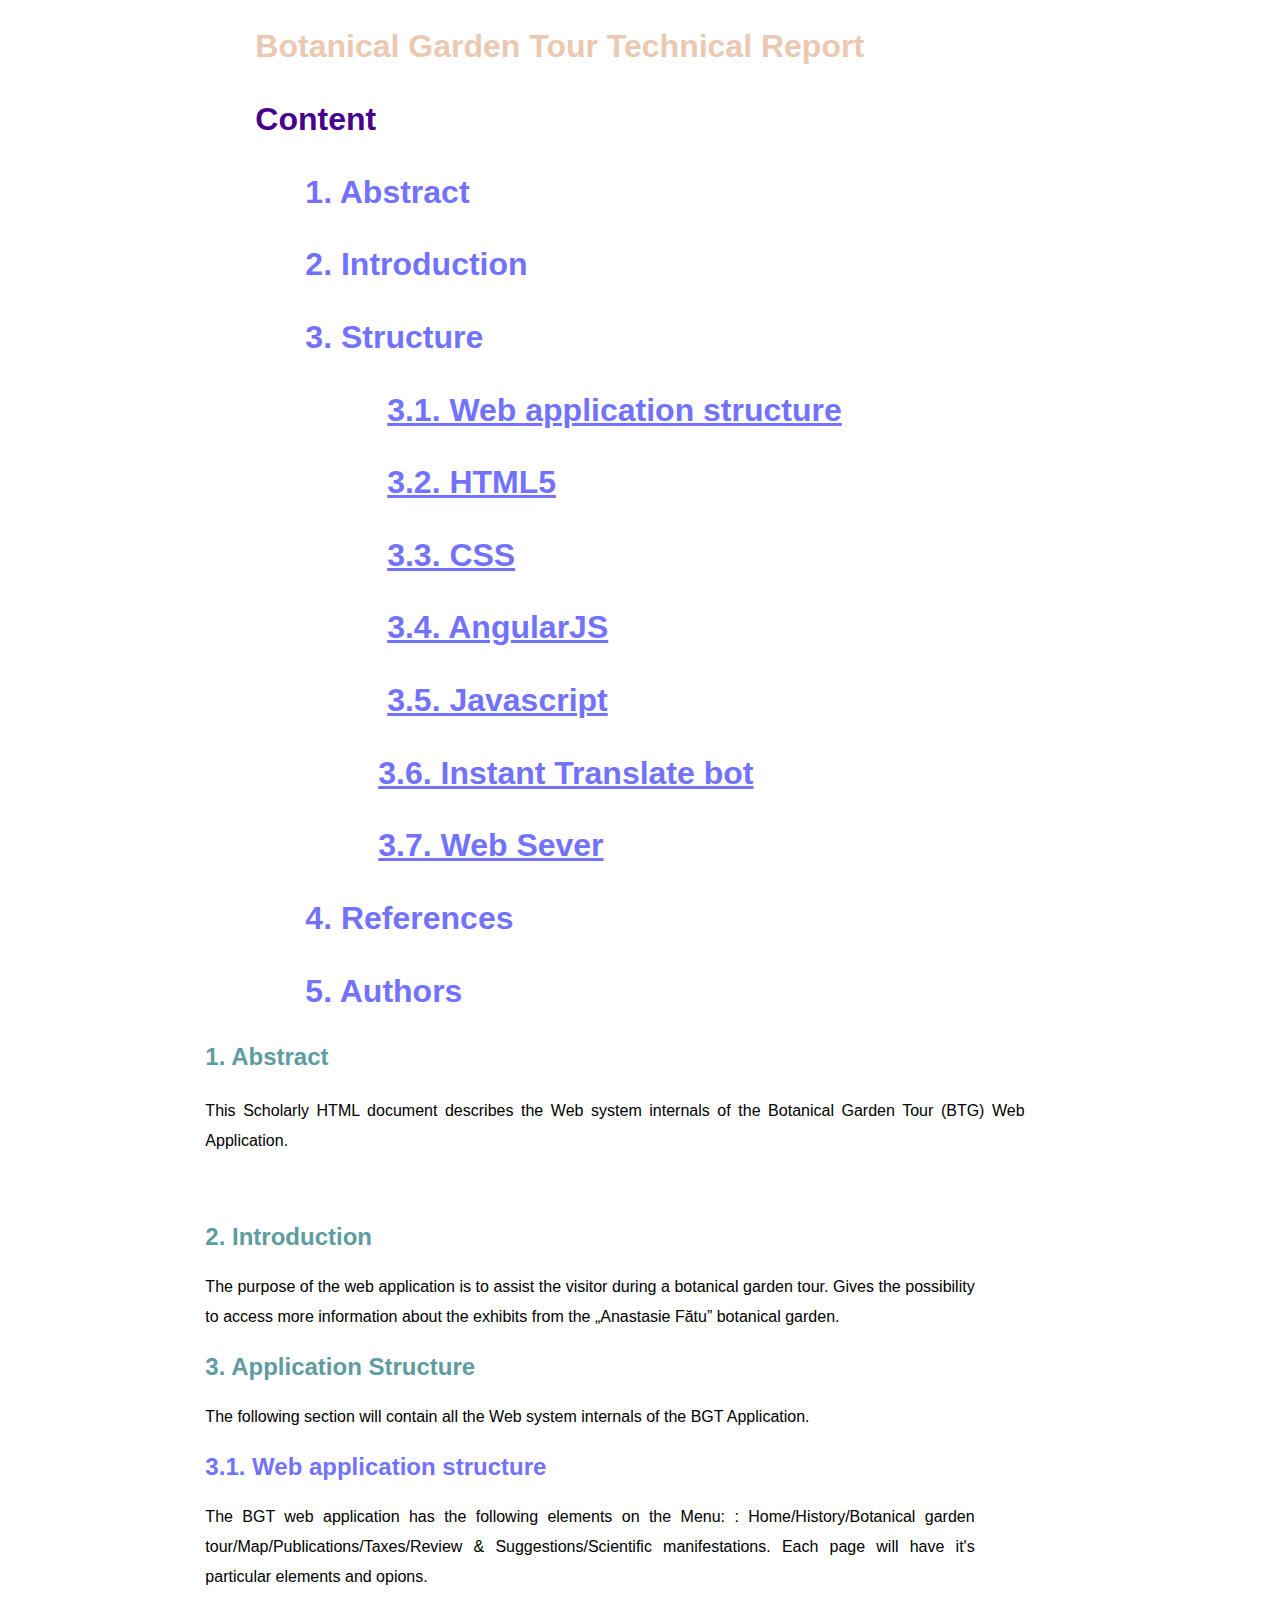
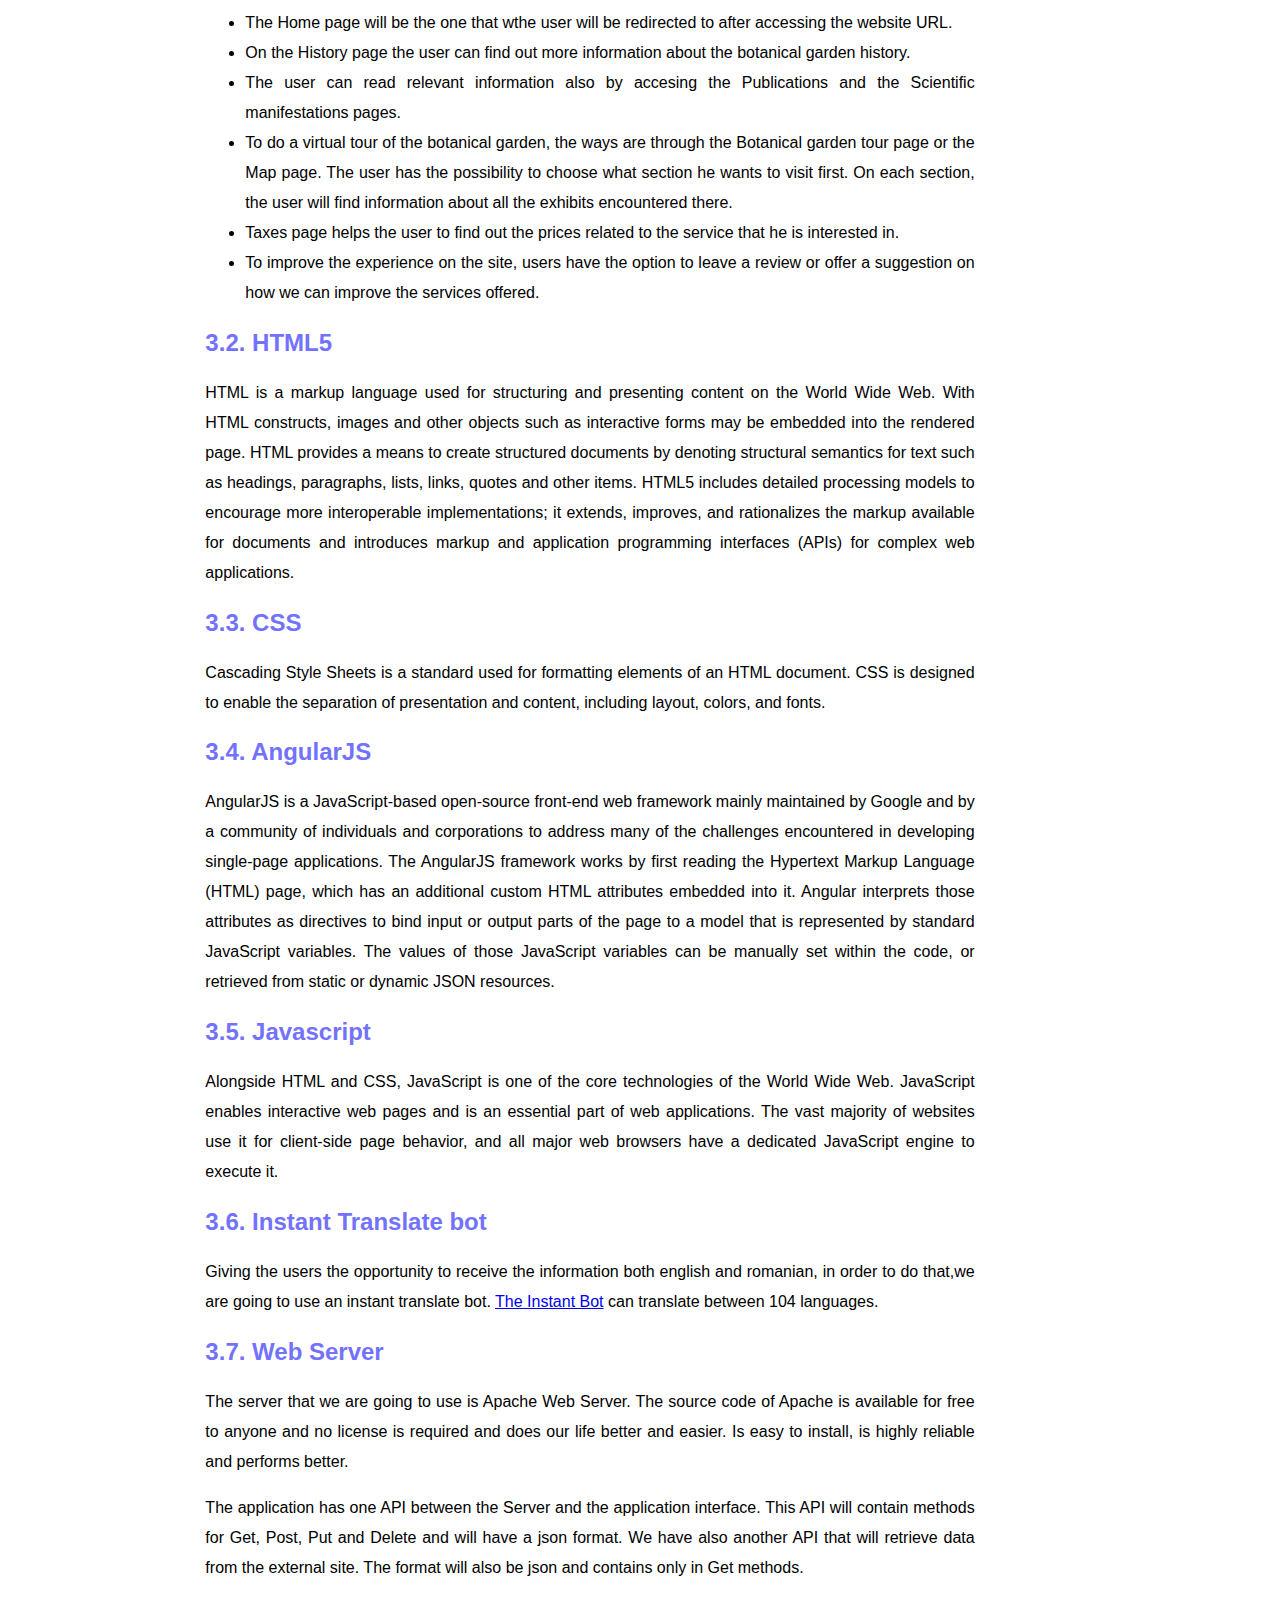
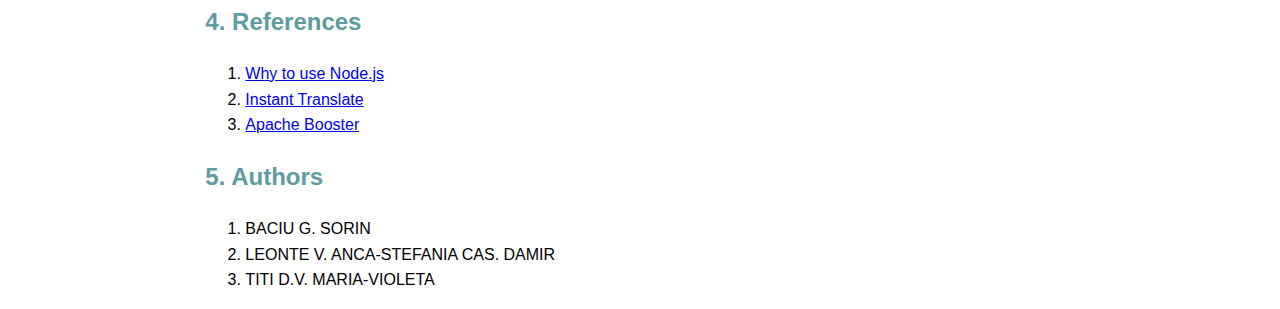
==== Scholarly HTML/Technical report.html @ d5ea99c9 "Update Technical report.html" ====
<!DOCTYPE html>
<html>

<head>
  <meta http-equiv="Content-Type" content="text/html; charset=UTF-8">

  <meta name="viewport" content="width=device-width">
  <title>Botanical Garden Tour</title>
  <link rel="stylesheet" href="scholarly.css">
  <link rel="stylesheet" href="prism-coy.css">
</head>
<style>
  body {
    max-width: 23cm;
    margin: auto;
    line-height: 1.6;
    font-weight: 300;
    font-family: Lucida Sans Unicode, sans-serif;
    text-align: justify;
  }
</style>

<body>

<h1 style="color: #ebc8b2; margin-left:50px">Botanical Garden Tour Technical Report</h1>
  <section>
    <h1 style="color: #46008B; margin-left:50px">Content</h1>
    <h1><a href="#abstract" style="color: #7272FE; margin-left:100px; text-decoration: none">1. Abstract</a></h1>
    <h1><a href="#introduction" style="color: #7272FE; margin-left:100px; text-decoration:none">2. Introduction</a></h1>
    <h1><a href="#structure" style="color:#7272FE; margin-left:100px; text-decoration:none">3. Structure</a></h1>
	   <h1>&emsp; &emsp; <a href="#qr-code" ; style="color: #7272FE; margin-left:100px">3.1. Web application structure </a></h1>
    <h1>&emsp; &emsp; <a href="#qr-code" ; style="color: #7272FE; margin-left:100px">3.2. HTML5 </a></h1>
	    <h1>&emsp; &emsp; <a href="#rfid" ; style="color: #7272FE; margin-left:100px">3.3. CSS</a></h1>
			    <h1>&emsp; &emsp; <a href="#html5" ; style="color: #7272FE; margin-left:100px">3.4. AngularJS</a></h1>
	    <h1>&emsp; &emsp; <a href="#css" ; style="color: #7272FE; margin-left:100px">3.5. Javascript</a></h1>
	        <h1>&emsp; &emsp;<a href="#translate-bot" ; style="color: #7272FE; margin-left:100px">3.6. Instant Translate bot</a></h1>
	    <h1>&emsp; &emsp;<a href="#server" ; style="color: #7272FE; margin-left:100px">3.7. Web Sever</a></h1>
			       </h1>
    <h1><a href="#references" ; style="color: #7272FE; margin-left:100px; text-decoration: none">4. References</a></h1>
    <h1><a href="#authors" ; style="color: #7272FE; margin-left:100px;  text-decoration: none">5. Authors</a></h1>

    <h2 id="abstract" style="color: #5e9ca0">1. Abstract</h2>

    <article style="line-height: 30px; margin-right: 50px">
      <p>This Scholarly HTML document describes the Web system internals of the Botanical Garden Tour (BTG) Web Application.</p>
      <br>

      <h2 id="introduction" style="color: #5e9ca0">2. Introduction</h2>
      <article style="line-height: 30px; margin-right: 50px">
        <p> The purpose of the web application is to assist the visitor during a botanical garden tour. Gives the possibility to access more information about the exhibits from the „Anastasie Fătu” botanical garden.
		   <br>



        <h2 id="structure" style="color: #5e9ca0">3. Application Structure</h2>
        <p>The following section will contain all the Web system internals of the BGT Application.</p>
	      
	      
        <h2 style="color: #7272FE" id="qr-code">3.1. Web application structure</h2>
	      
	     <p>  The BGT web application has the following elements on the Menu: : Home/History/Botanical garden tour/Map/Publications/Taxes/Review & Suggestions/Scientific manifestations. Each page will have it's particular elements and opions.</p>
	
	      <ul>
                <li>The Home page will be the one that wthe user will be redirected to after accessing the website URL.</li>
                <li>On the History page the user can find out more information about the botanical garden history.</li>
			<li>The user can read relevant information also by accesing the Publications and the Scientific manifestations pages.</li>
            <li>To do a virtual tour of the botanical garden, the ways are through the Botanical garden tour page or the Map page. The user has the possibility to choose what section he wants to visit first. On each section, the user will find information about all the exhibits encountered there. </li>
                 <li>Taxes page helps the user to find out the prices related to the service that he is interested in.</li>
			<li> To improve the experience on the site, users have the option to leave a review or offer a suggestion on how we can improve the services offered.</li>
                   
	      </ul>
	      
	      
        <h2 style="color: #7272FE" id="qr-code">3.2. HTML5 </h2>


        <p>HTML is a markup language used for structuring and presenting content on the World Wide Web. With HTML constructs, images and other objects such as interactive forms may be embedded into the rendered page. HTML provides a means to create structured documents by denoting structural semantics for text such as headings, paragraphs, lists, links, quotes and other items. 
        HTML5 includes detailed processing models to encourage more interoperable implementations; it extends, improves, and rationalizes the markup available for documents and introduces markup and application programming interfaces (APIs) for complex web applications.</p>
		
		<h2 style="color: #7272FE" id="rfid">3.3. CSS</h2>


        <p>Cascading Style Sheets is a standard used for formatting elements of an HTML document. CSS is designed to enable the separation of presentation and content, including layout, colors, and fonts.</p>
		

		<h2 style="color: #7272FE" id="angularJS">3.4. AngularJS</h2>


        <p>AngularJS is a JavaScript-based open-source front-end web framework mainly maintained by Google and by a community of individuals and corporations to address many of the challenges encountered in developing single-page applications. The AngularJS framework works by first reading the Hypertext Markup Language (HTML) page, which has an additional custom HTML attributes embedded into it. Angular interprets those attributes as directives to bind input or output parts of the page to a model that is represented by standard JavaScript variables. The values of those JavaScript variables can be manually set within the code, or retrieved from static or dynamic JSON resources.</p>


        <h2 style="color: #7272FE" id="database">3.5. Javascript</h2>

        <p> Alongside HTML and CSS, JavaScript is one of the core technologies of the World Wide Web. JavaScript enables interactive web pages and is an essential part of web applications. The vast majority of websites use it for client-side page behavior, and all major web browsers have a dedicated JavaScript engine to execute it.   </p>

        <h2 style="color: #7272FE" ; id="translate-bot">3.6. Instant Translate bot</h2>

        <p>Giving the users the opportunity to receive the information both english and romanian, in order to do that,we are going to use an instant translate bot. <a href="https://thereisabotforthat.com/bots/insttranslatebot">The Instant Bot</a> can translate between 104 languages.</p>
		
	   <h2 style="color: #7272FE" ; id="server">3.7. Web Server</h2>

        <p>The server that we are going to use is Apache Web Server. The source code of Apache is available for free to anyone and no license is required and does our life better and easier. Is easy to install, is highly reliable and performs better.</p>
		<p>The application has one API between the Server and the application interface. This API will contain methods for Get, Post, Put and Delete and will have a json format. We have also another API that will retrieve data from the external site. The format will also be json and contains only in Get methods.</p>
		
      </article>
  </section>

 

  <section>
    <h2 style="color: #5e9ca0" id="references">4. References</h2>
    <ol>
     
      <li><a href="https://www.toptal.com/nodejs/why-the-hell-would-i-use-node-js/">Why to use Node.js</a> </li>
      <li><a href="https://thereisabotforthat.com/bots/insttranslatebot">Instant Translate</a></li>
	  <li><a href="https://www.kb.penguinbliss.com/?p=313">Apache Booster</a></li>
    </ol>
  </section>

  <section>
    <h2 style="color: #5e9ca0" id="authors">5. Authors</h2>
    <ol>
      <li>BACIU G. SORIN </li>
      <li>LEONTE V. ANCA-STEFANIA CAS. DAMIR</li>
      <li>TITI D.V. MARIA-VIOLETA</li>
    </ol>
  </section>

</body>

</html>
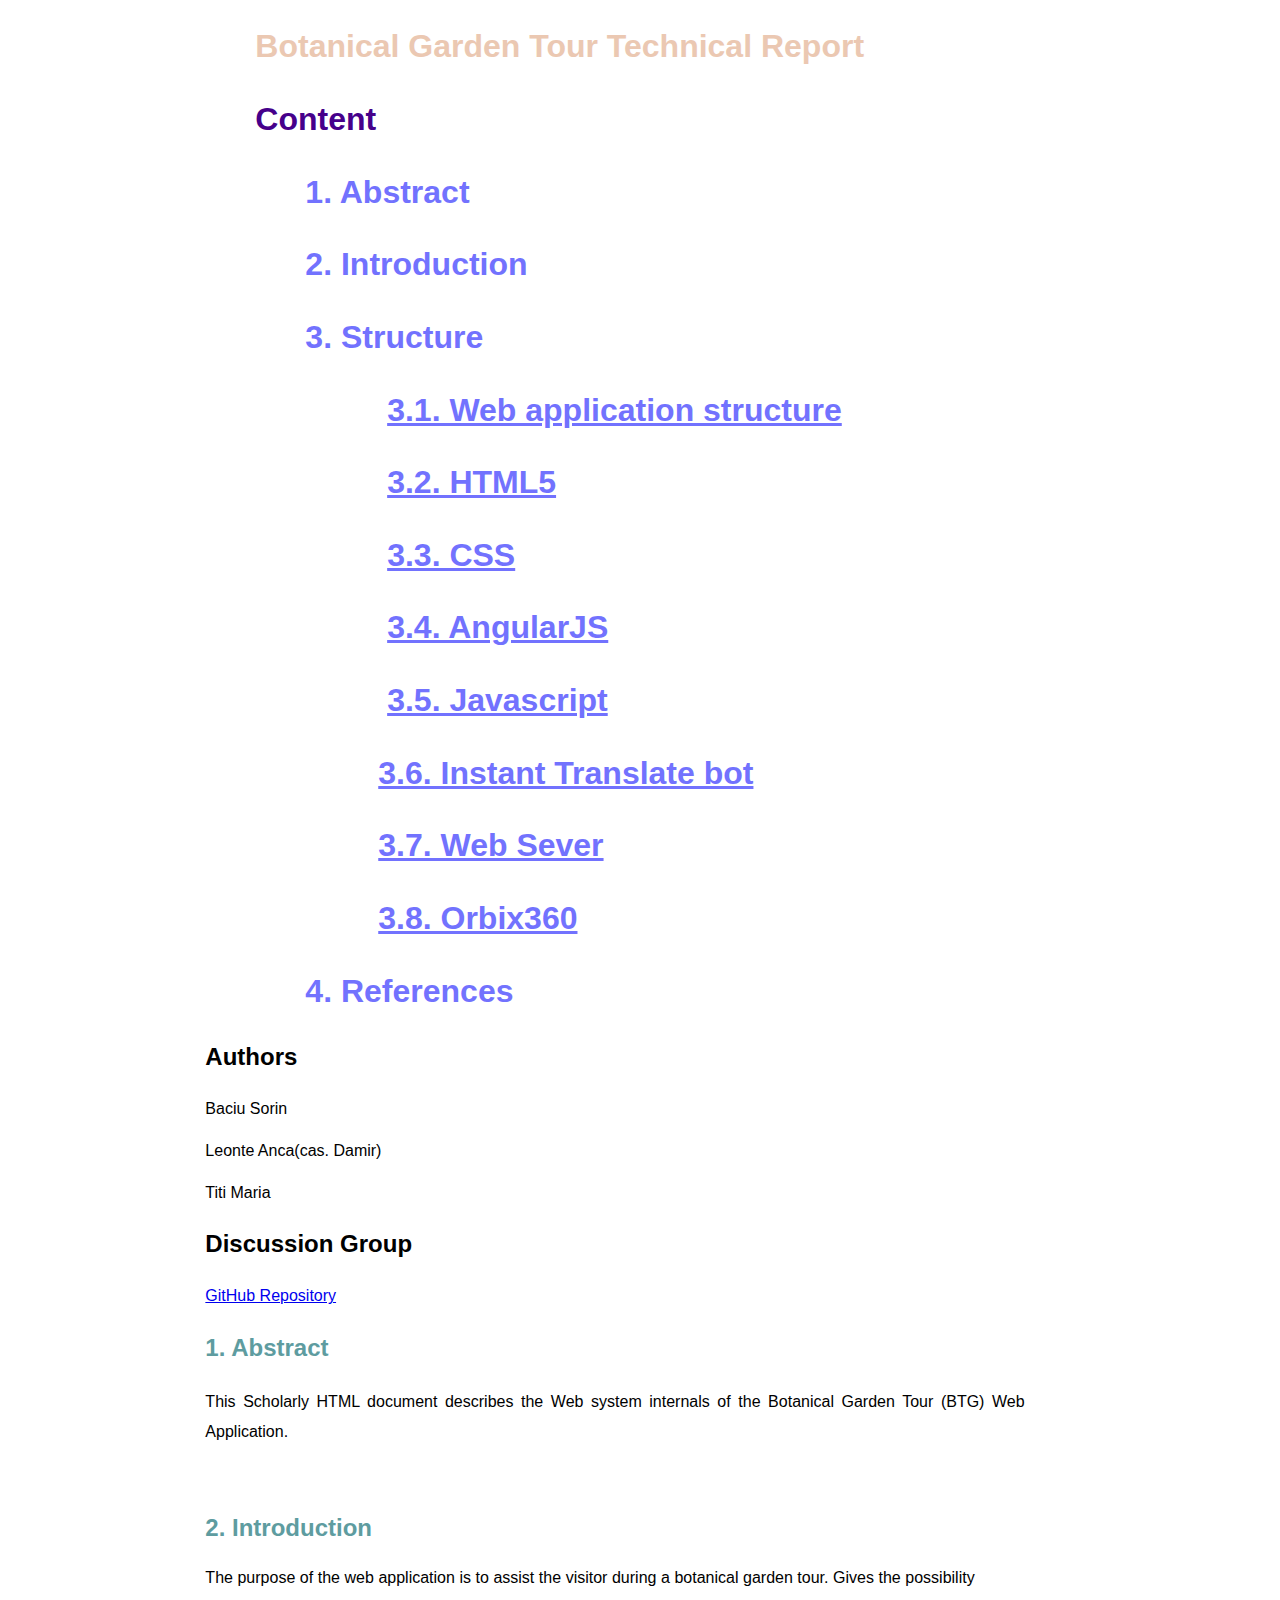
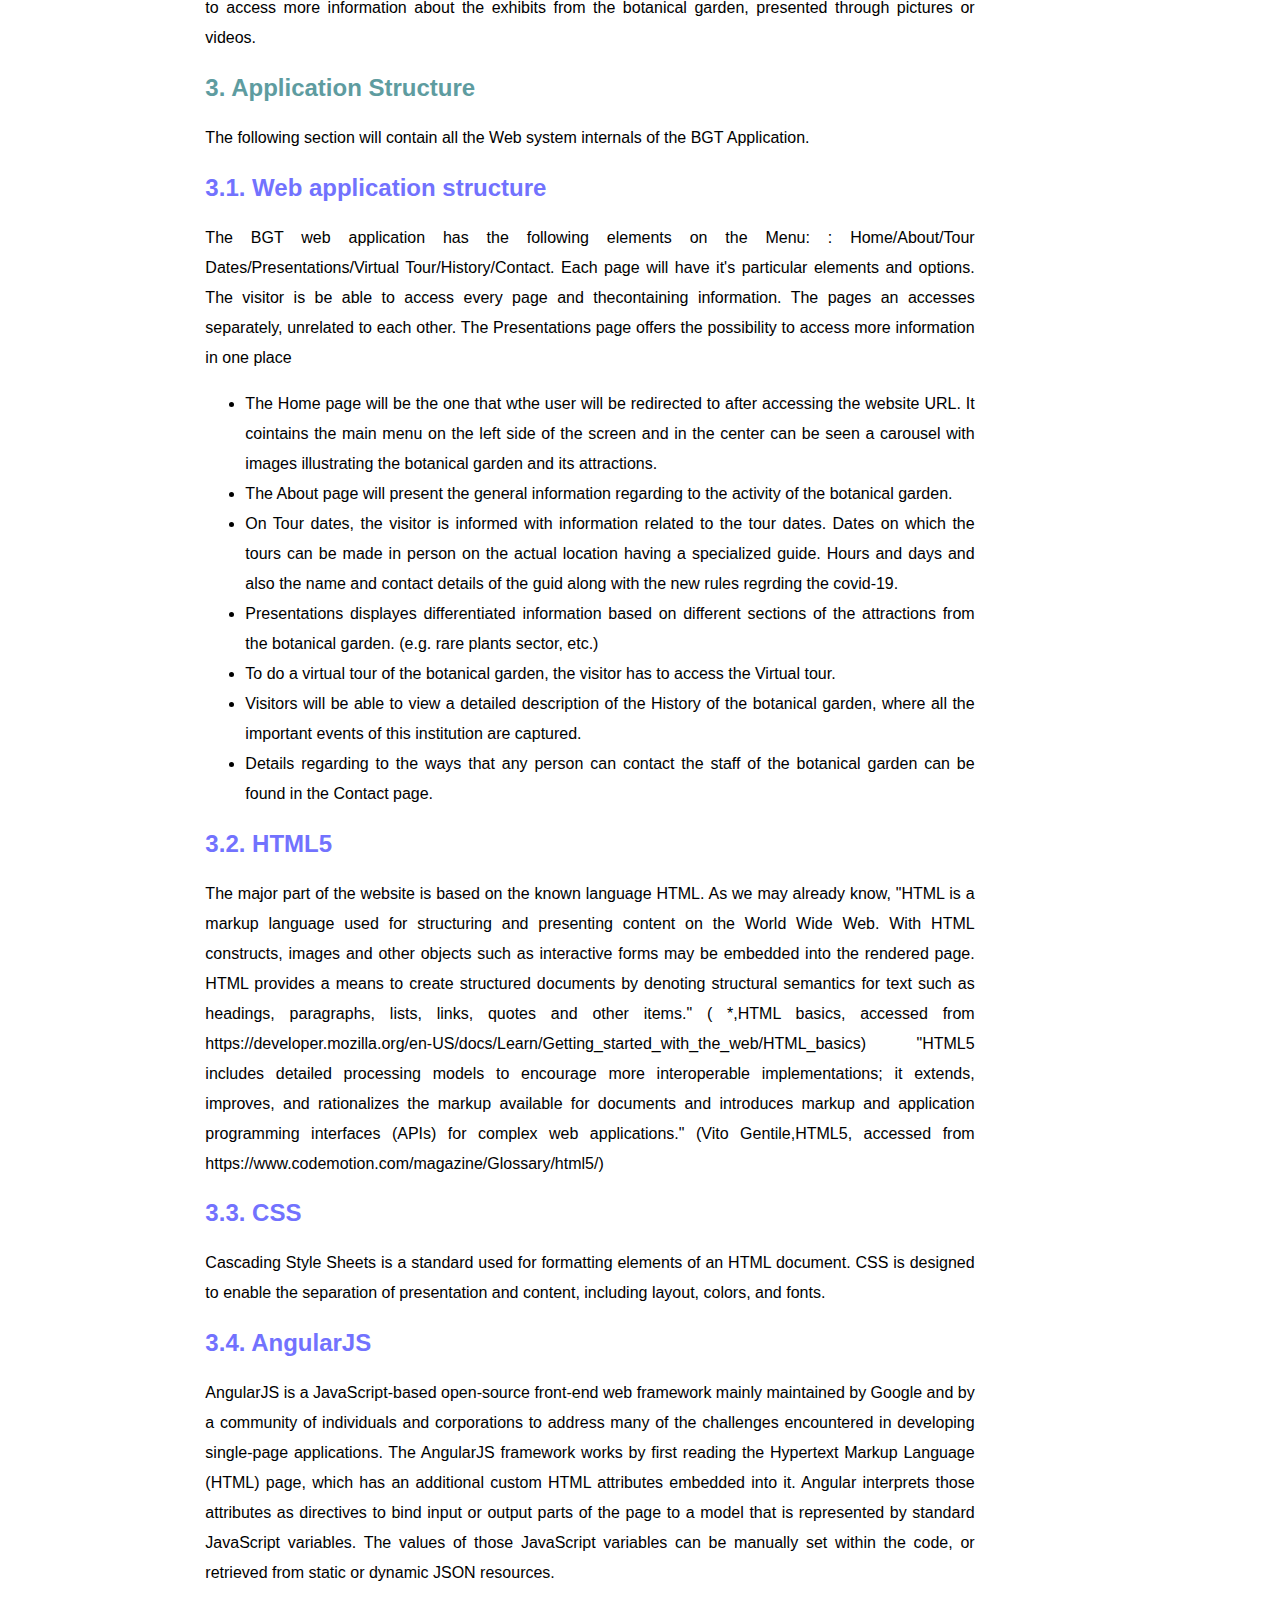
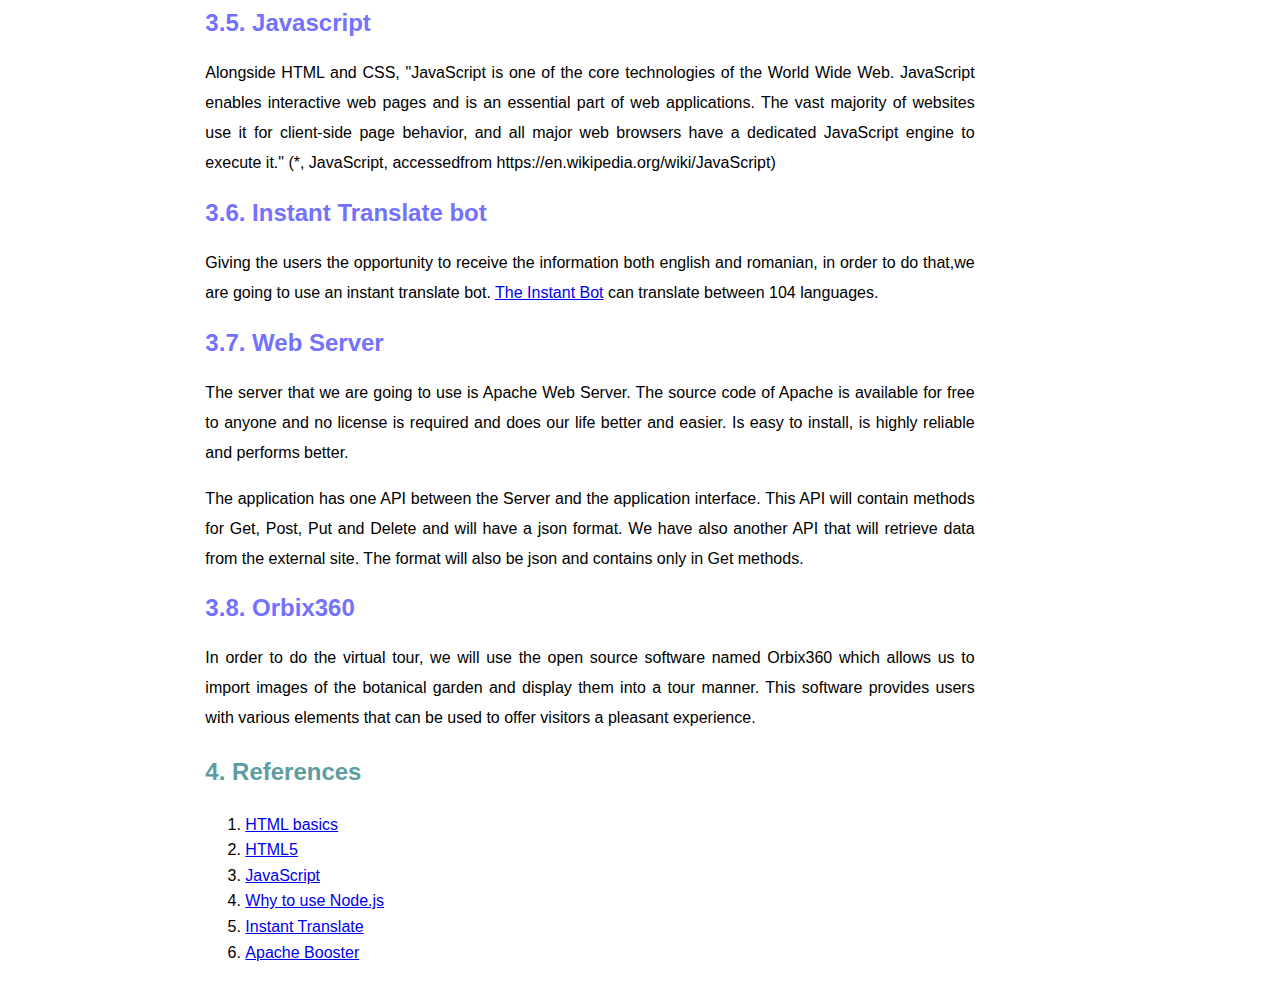
==== commit af6f47e2: "Update Technical report.html" ====
--- a/Scholarly HTML/Technical report.html
+++ b/Scholarly HTML/Technical report.html
@@ -35,9 +35,18 @@
 	    <h1>&emsp; &emsp; <a href="#css" ; style="color: #7272FE; margin-left:100px">3.5. Javascript</a></h1>
 	        <h1>&emsp; &emsp;<a href="#translate-bot" ; style="color: #7272FE; margin-left:100px">3.6. Instant Translate bot</a></h1>
 	    <h1>&emsp; &emsp;<a href="#server" ; style="color: #7272FE; margin-left:100px">3.7. Web Sever</a></h1>
+	   <h1>&emsp; &emsp;<a href="#server" ; style="color: #7272FE; margin-left:100px">3.8. Orbix360</a></h1>
 			       </h1>
     <h1><a href="#references" ; style="color: #7272FE; margin-left:100px; text-decoration: none">4. References</a></h1>
-    <h1><a href="#authors" ; style="color: #7272FE; margin-left:100px;  text-decoration: none">5. Authors</a></h1>
+	
+	        <div id="app_info">
+            <h2>Authors</h2>
+                <p class="ref_par">Baciu Sorin</p>
+                <p class="ref_par">Leonte Anca(cas. Damir)</p>
+                <p class="ref_par">Titi Maria</p>
+            <h2>Discussion Group</h2>
+                <a href="https://github.com/SorinBaciu/BoGX" target="_blank"><p class="ref_par">GitHub Repository</p></a>
+        </div>
 
     <h2 id="abstract" style="color: #5e9ca0">1. Abstract</h2>
 
@@ -47,7 +56,7 @@
 
       <h2 id="introduction" style="color: #5e9ca0">2. Introduction</h2>
       <article style="line-height: 30px; margin-right: 50px">
-        <p> The purpose of the web application is to assist the visitor during a botanical garden tour. Gives the possibility to access more information about the exhibits from the „Anastasie Fătu” botanical garden.
+        <p> The purpose of the web application is to assist the visitor during a botanical garden tour. Gives the possibility to access more information about the exhibits from the botanical garden, presented through pictures or videos. 
 		   <br>
 
 
@@ -58,15 +67,18 @@
 	      
         <h2 style="color: #7272FE" id="qr-code">3.1. Web application structure</h2>
 	      
-	     <p>  The BGT web application has the following elements on the Menu: : Home/History/Botanical garden tour/Map/Publications/Taxes/Review & Suggestions/Scientific manifestations. Each page will have it's particular elements and opions.</p>
-	
+	     <p>  The BGT web application has the following elements on the Menu: : Home/About/Tour Dates/Presentations/Virtual Tour/History/Contact. Each page will have it's particular elements and options.
+	      The visitor is be able to access every page and thecontaining information. The pages an accesses separately, unrelated to each other. The Presentations page offers the possibility to access more information in one place </p>
+
+	      
 	      <ul>
-                <li>The Home page will be the one that wthe user will be redirected to after accessing the website URL.</li>
-                <li>On the History page the user can find out more information about the botanical garden history.</li>
-			<li>The user can read relevant information also by accesing the Publications and the Scientific manifestations pages.</li>
-            <li>To do a virtual tour of the botanical garden, the ways are through the Botanical garden tour page or the Map page. The user has the possibility to choose what section he wants to visit first. On each section, the user will find information about all the exhibits encountered there. </li>
-                 <li>Taxes page helps the user to find out the prices related to the service that he is interested in.</li>
-			<li> To improve the experience on the site, users have the option to leave a review or offer a suggestion on how we can improve the services offered.</li>
+                <li>The Home page will be the one that wthe user will be redirected to after accessing the website URL. It cointains the main menu on the left side of the screen and in the center can be seen a carousel with images illustrating the botanical garden and its attractions.</li>
+                <li>The About page will present the general information regarding to the activity of the botanical garden.</li>
+		 <li>On Tour dates, the visitor is informed with information related to the tour dates. Dates on which the tours can be made in person on the actual location having a specialized guide. Hours and days and also the name and contact details of the guid along with the new rules regrding the covid-19.</li>
+		<li>Presentations displayes differentiated information based on different sections of the attractions from the botanical garden. (e.g. rare plants sector, etc.)</li>
+                <li>To do a virtual tour of the botanical garden, the visitor has to access the Virtual tour. </li>
+                 <li>Visitors will be able to view a detailed description of the History of the botanical garden, where all the important events of this institution are captured.</li>
+		<li> Details regarding to the ways that any person can contact the staff of the botanical garden can be found in the Contact page.</li>
                    
 	      </ul>
 	      
@@ -74,8 +86,8 @@
         <h2 style="color: #7272FE" id="qr-code">3.2. HTML5 </h2>
 
 
-        <p>HTML is a markup language used for structuring and presenting content on the World Wide Web. With HTML constructs, images and other objects such as interactive forms may be embedded into the rendered page. HTML provides a means to create structured documents by denoting structural semantics for text such as headings, paragraphs, lists, links, quotes and other items. 
-        HTML5 includes detailed processing models to encourage more interoperable implementations; it extends, improves, and rationalizes the markup available for documents and introduces markup and application programming interfaces (APIs) for complex web applications.</p>
+        <p>The major part of the website is based on the known language HTML. As we may already know, "HTML is a markup language used for structuring and presenting content on the World Wide Web. With HTML constructs, images and other objects such as interactive forms may be embedded into the rendered page. HTML provides a means to create structured documents by denoting structural semantics for text such as headings, paragraphs, lists, links, quotes and other items." ( *,HTML basics, accessed from https://developer.mozilla.org/en-US/docs/Learn/Getting_started_with_the_web/HTML_basics) 
+        "HTML5 includes detailed processing models to encourage more interoperable implementations; it extends, improves, and rationalizes the markup available for documents and introduces markup and application programming interfaces (APIs) for complex web applications." (Vito Gentile,HTML5, accessed from https://www.codemotion.com/magazine/Glossary/html5/)</p>
 		
 		<h2 style="color: #7272FE" id="rfid">3.3. CSS</h2>
 
@@ -91,7 +103,7 @@
 
         <h2 style="color: #7272FE" id="database">3.5. Javascript</h2>
 
-        <p> Alongside HTML and CSS, JavaScript is one of the core technologies of the World Wide Web. JavaScript enables interactive web pages and is an essential part of web applications. The vast majority of websites use it for client-side page behavior, and all major web browsers have a dedicated JavaScript engine to execute it.   </p>
+        <p> Alongside HTML and CSS, "JavaScript is one of the core technologies of the World Wide Web. JavaScript enables interactive web pages and is an essential part of web applications. The vast majority of websites use it for client-side page behavior, and all major web browsers have a dedicated JavaScript engine to execute it." (*, JavaScript, accessedfrom https://en.wikipedia.org/wiki/JavaScript)   </p>
 
         <h2 style="color: #7272FE" ; id="translate-bot">3.6. Instant Translate bot</h2>
 
@@ -102,7 +114,12 @@
         <p>The server that we are going to use is Apache Web Server. The source code of Apache is available for free to anyone and no license is required and does our life better and easier. Is easy to install, is highly reliable and performs better.</p>
 		<p>The application has one API between the Server and the application interface. This API will contain methods for Get, Post, Put and Delete and will have a json format. We have also another API that will retrieve data from the external site. The format will also be json and contains only in Get methods.</p>
 		
-      </article>
+        <h2 style="color: #7272FE" ; id="server">3.8. Orbix360</h2>
+
+        <p>In order to do the virtual tour, we will use the open source software named Orbix360 which allows us to import images of the botanical garden and display them into a tour manner. This software provides users with various elements that can be used to offer visitors a pleasant experience.</p>
+		    
+	    
+	    </article>
   </section>
 
  
@@ -110,21 +127,16 @@
   <section>
     <h2 style="color: #5e9ca0" id="references">4. References</h2>
     <ol>
-     
+	    
+     <li><a href="https://developer.mozilla.org/en-US/docs/Learn/Getting_started_with_the_web/HTML_basics">HTML basics</a> </li>
+      <li><a href="https://www.codemotion.com/magazine/Glossary/html5/">HTML5</a> </li>
+       <li><a href="https://en.wikipedia.org/wiki/JavaScript">JavaScript</a> </li>
       <li><a href="https://www.toptal.com/nodejs/why-the-hell-would-i-use-node-js/">Why to use Node.js</a> </li>
       <li><a href="https://thereisabotforthat.com/bots/insttranslatebot">Instant Translate</a></li>
-	  <li><a href="https://www.kb.penguinbliss.com/?p=313">Apache Booster</a></li>
+      <li><a href="https://www.kb.penguinbliss.com/?p=313">Apache Booster</a></li>
     </ol>
   </section>
 
-  <section>
-    <h2 style="color: #5e9ca0" id="authors">5. Authors</h2>
-    <ol>
-      <li>BACIU G. SORIN </li>
-      <li>LEONTE V. ANCA-STEFANIA CAS. DAMIR</li>
-      <li>TITI D.V. MARIA-VIOLETA</li>
-    </ol>
-  </section>
 
 </body>
 
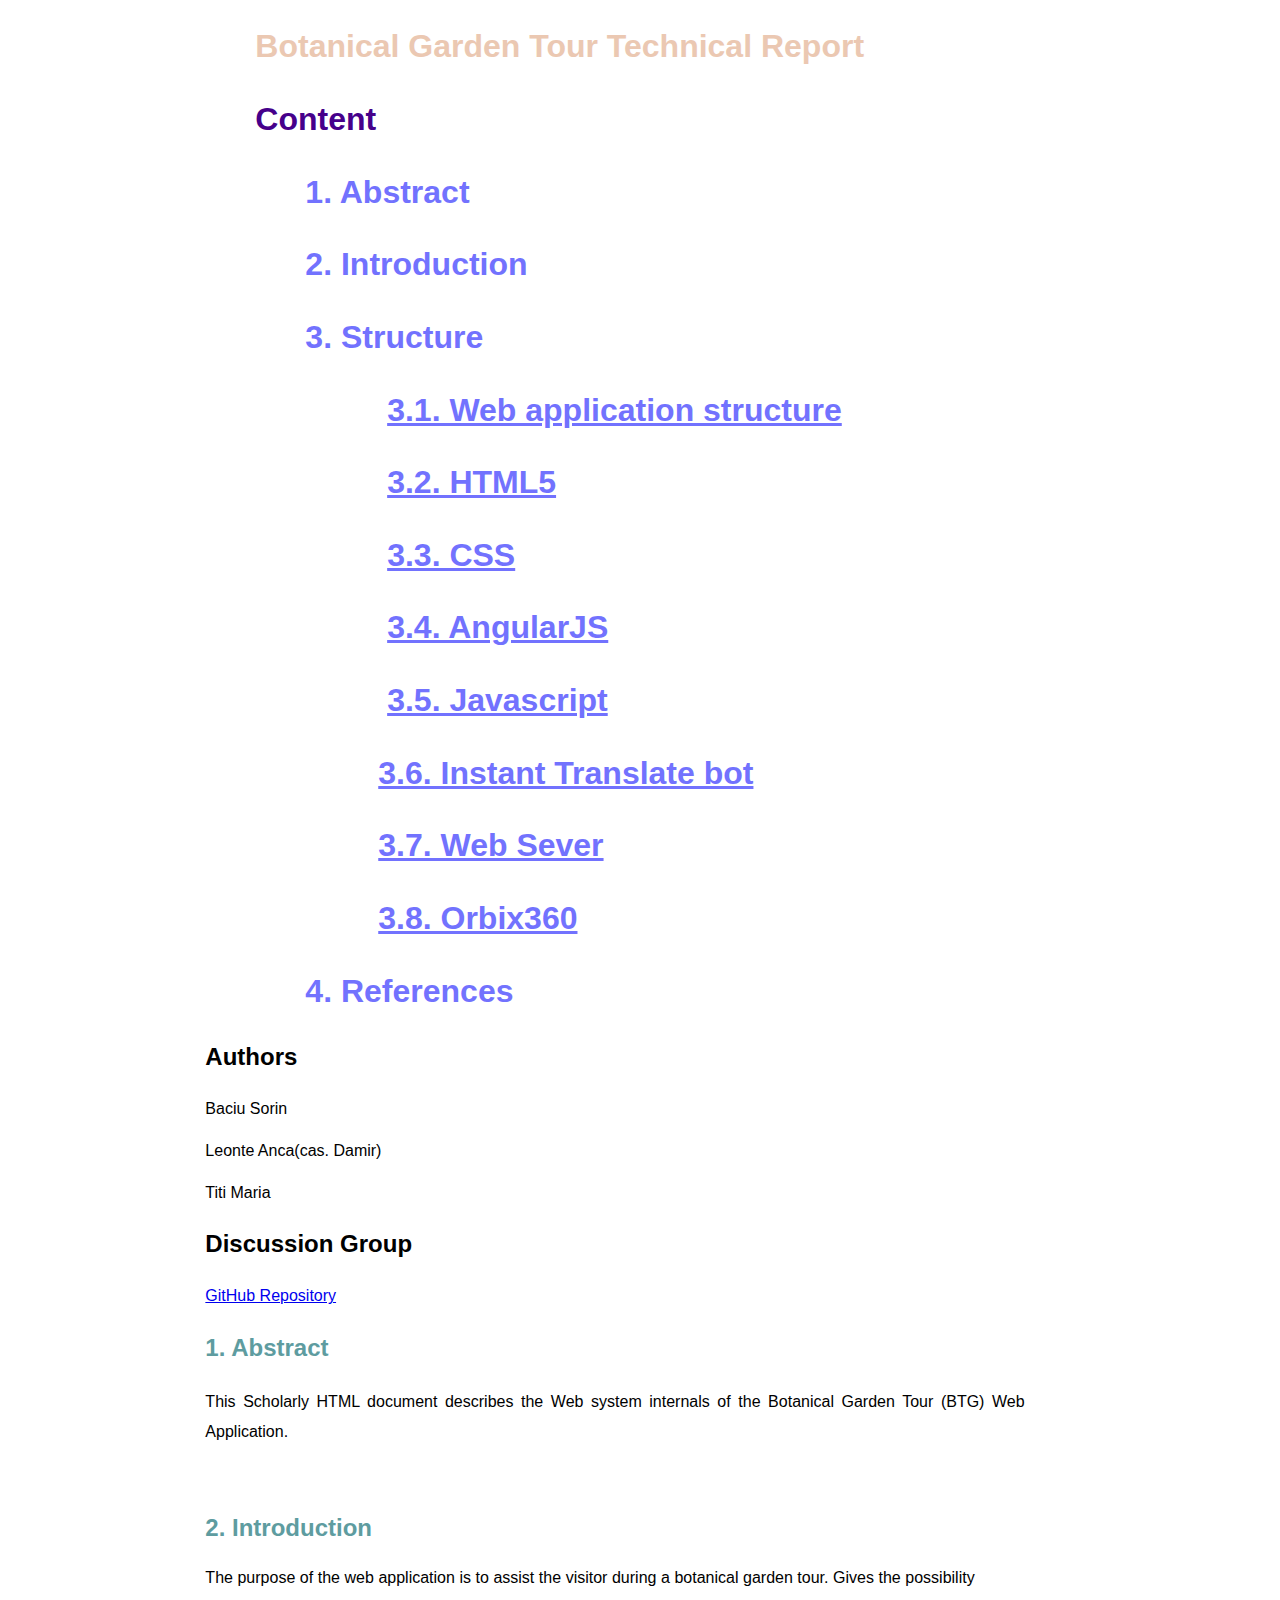
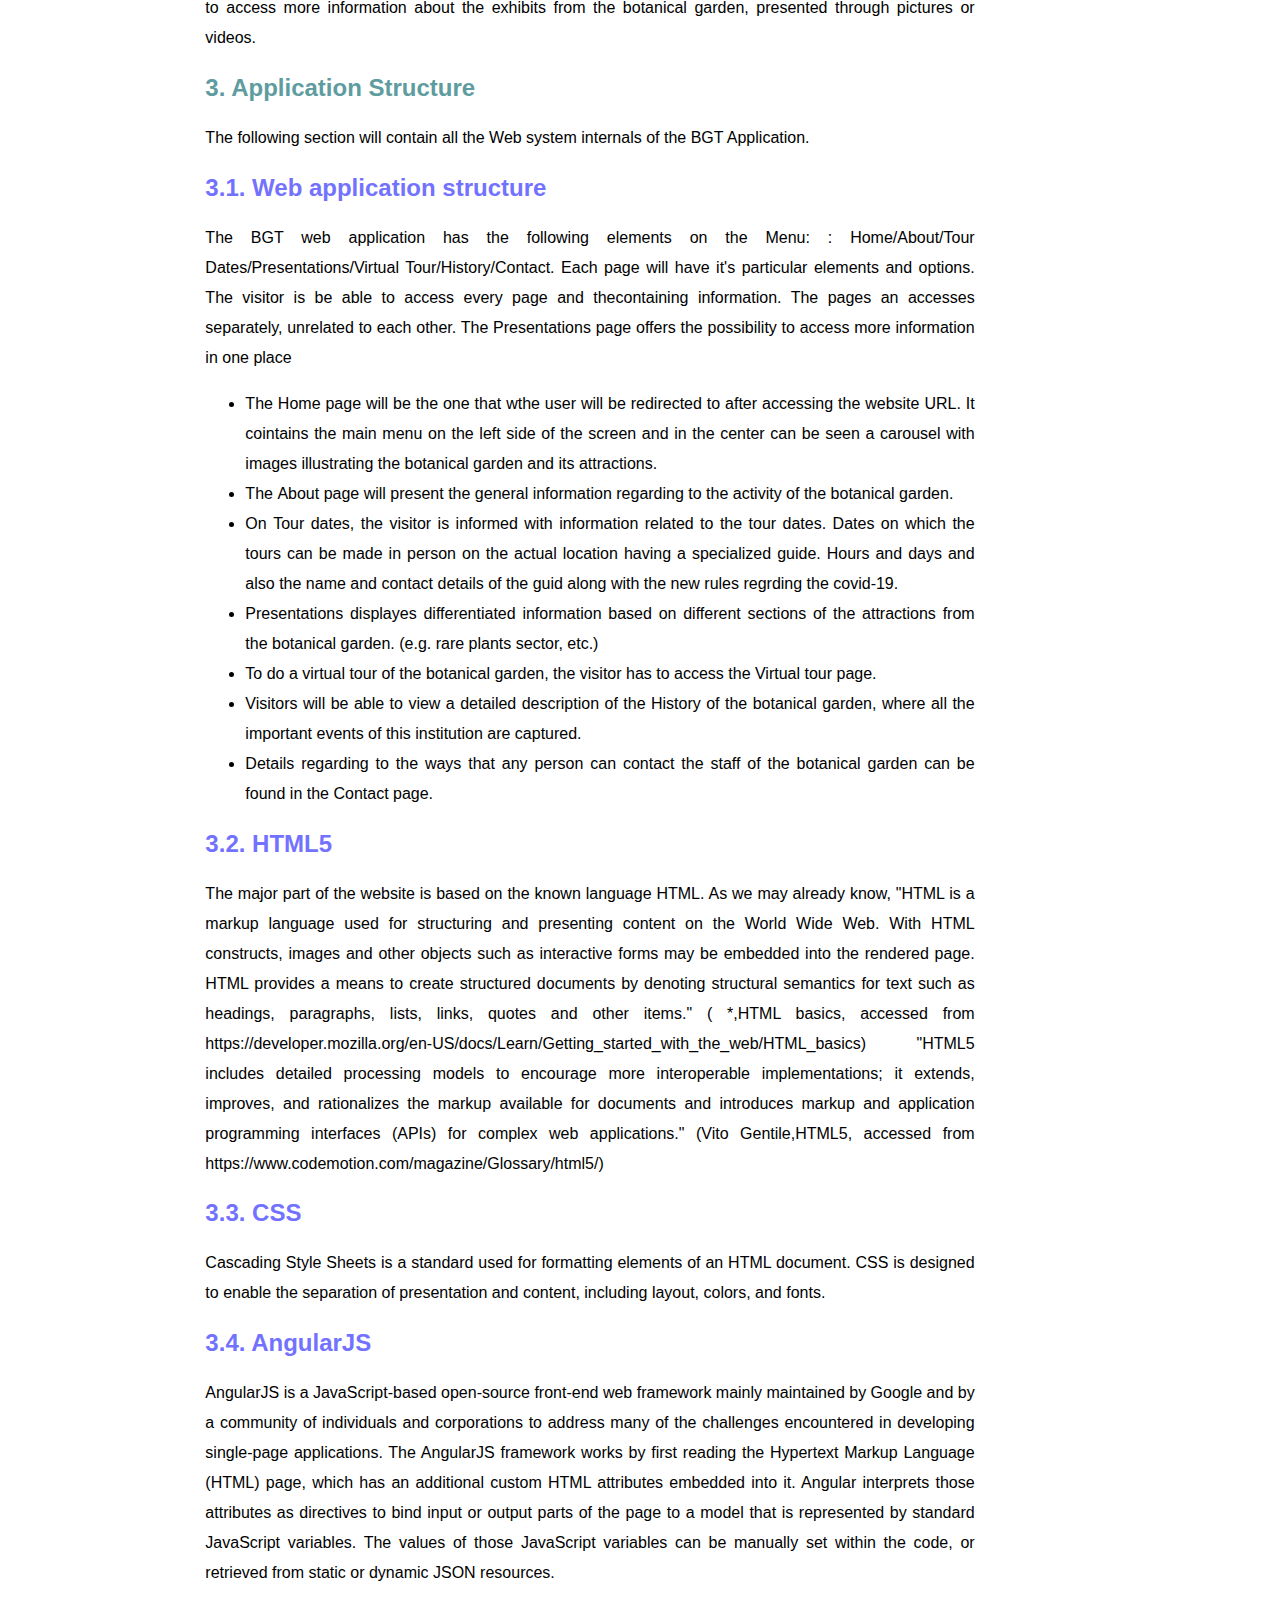
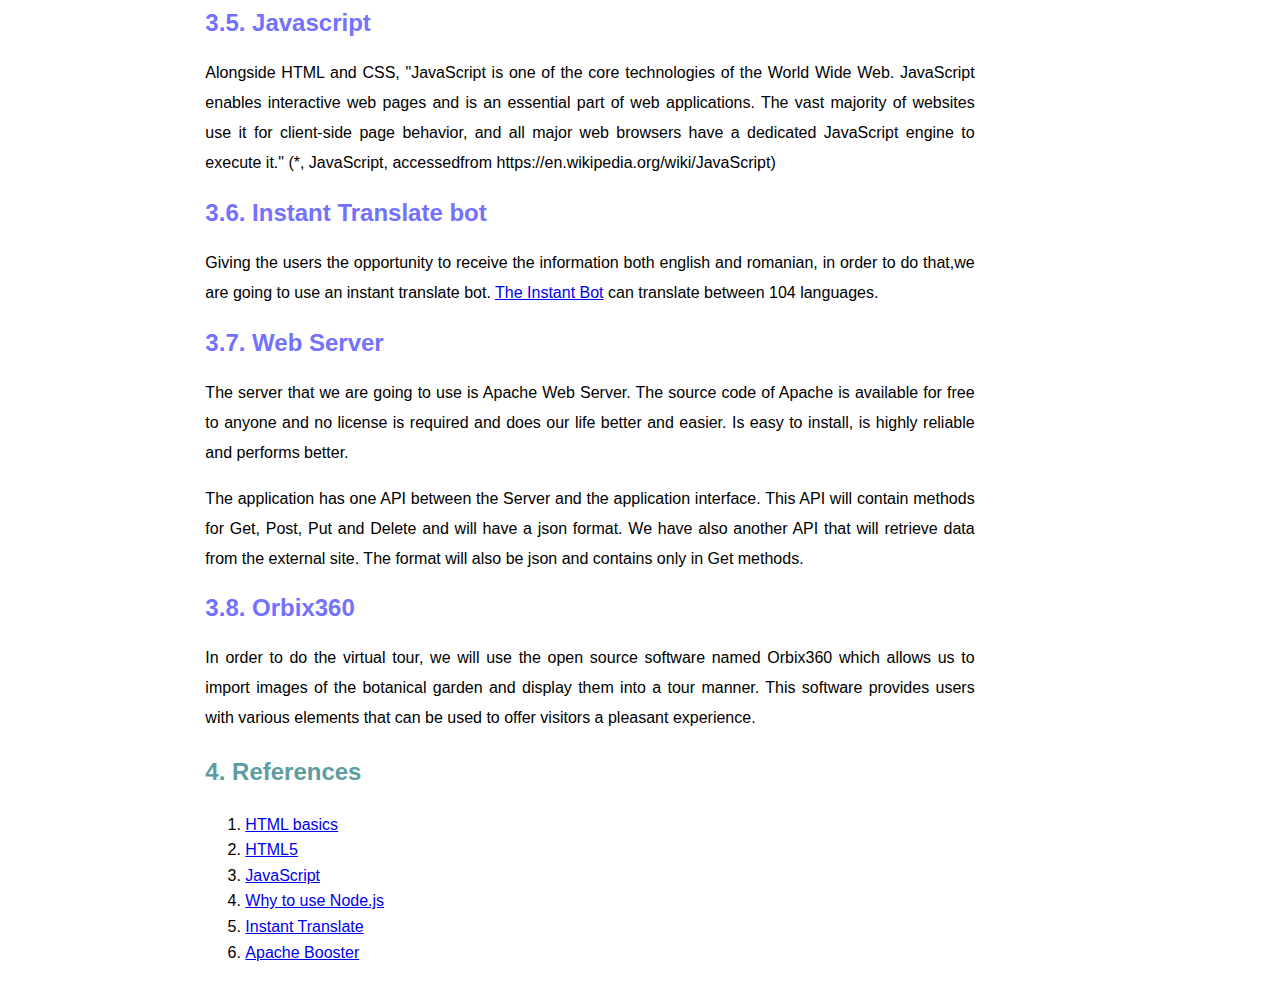
==== commit 24e37b67: "Update Technical report.html" ====
--- a/Scholarly HTML/Technical report.html
+++ b/Scholarly HTML/Technical report.html
@@ -72,13 +72,13 @@
 
 	      
 	      <ul>
-                <li>The Home page will be the one that wthe user will be redirected to after accessing the website URL. It cointains the main menu on the left side of the screen and in the center can be seen a carousel with images illustrating the botanical garden and its attractions.</li>
-                <li>The About page will present the general information regarding to the activity of the botanical garden.</li>
-		 <li>On Tour dates, the visitor is informed with information related to the tour dates. Dates on which the tours can be made in person on the actual location having a specialized guide. Hours and days and also the name and contact details of the guid along with the new rules regrding the covid-19.</li>
-		<li>Presentations displayes differentiated information based on different sections of the attractions from the botanical garden. (e.g. rare plants sector, etc.)</li>
-                <li>To do a virtual tour of the botanical garden, the visitor has to access the Virtual tour. </li>
-                 <li>Visitors will be able to view a detailed description of the History of the botanical garden, where all the important events of this institution are captured.</li>
-		<li> Details regarding to the ways that any person can contact the staff of the botanical garden can be found in the Contact page.</li>
+                <li>The <strong>Home</strong> page will be the one that wthe user will be redirected to after accessing the website URL. It cointains the main menu on the left side of the screen and in the center can be seen a carousel with images illustrating the botanical garden and its attractions.</li>
+                <li>The <strong>About</strong> page will present the general information regarding to the activity of the botanical garden.</li>
+		 <li>On <strong>Tour dates</strong>, the visitor is informed with information related to the tour dates. Dates on which the tours can be made in person on the actual location having a specialized guide. Hours and days and also the name and contact details of the guid along with the new rules regrding the covid-19.</li>
+		<li><strong>Presentations</strong> displayes differentiated information based on different sections of the attractions from the botanical garden. (e.g. rare plants sector, etc.)</li>
+                <li>To do a virtual tour of the botanical garden, the visitor has to access the <virtual>Virtual tour</strong> page. </li>
+                 <li>Visitors will be able to view a detailed description of the <strong>History</strong> of the botanical garden, where all the important events of this institution are captured.</li>
+		<li> Details regarding to the ways that any person can contact the staff of the botanical garden can be found in the <strong>Contact</strong> page.</li>
                    
 	      </ul>
 	      
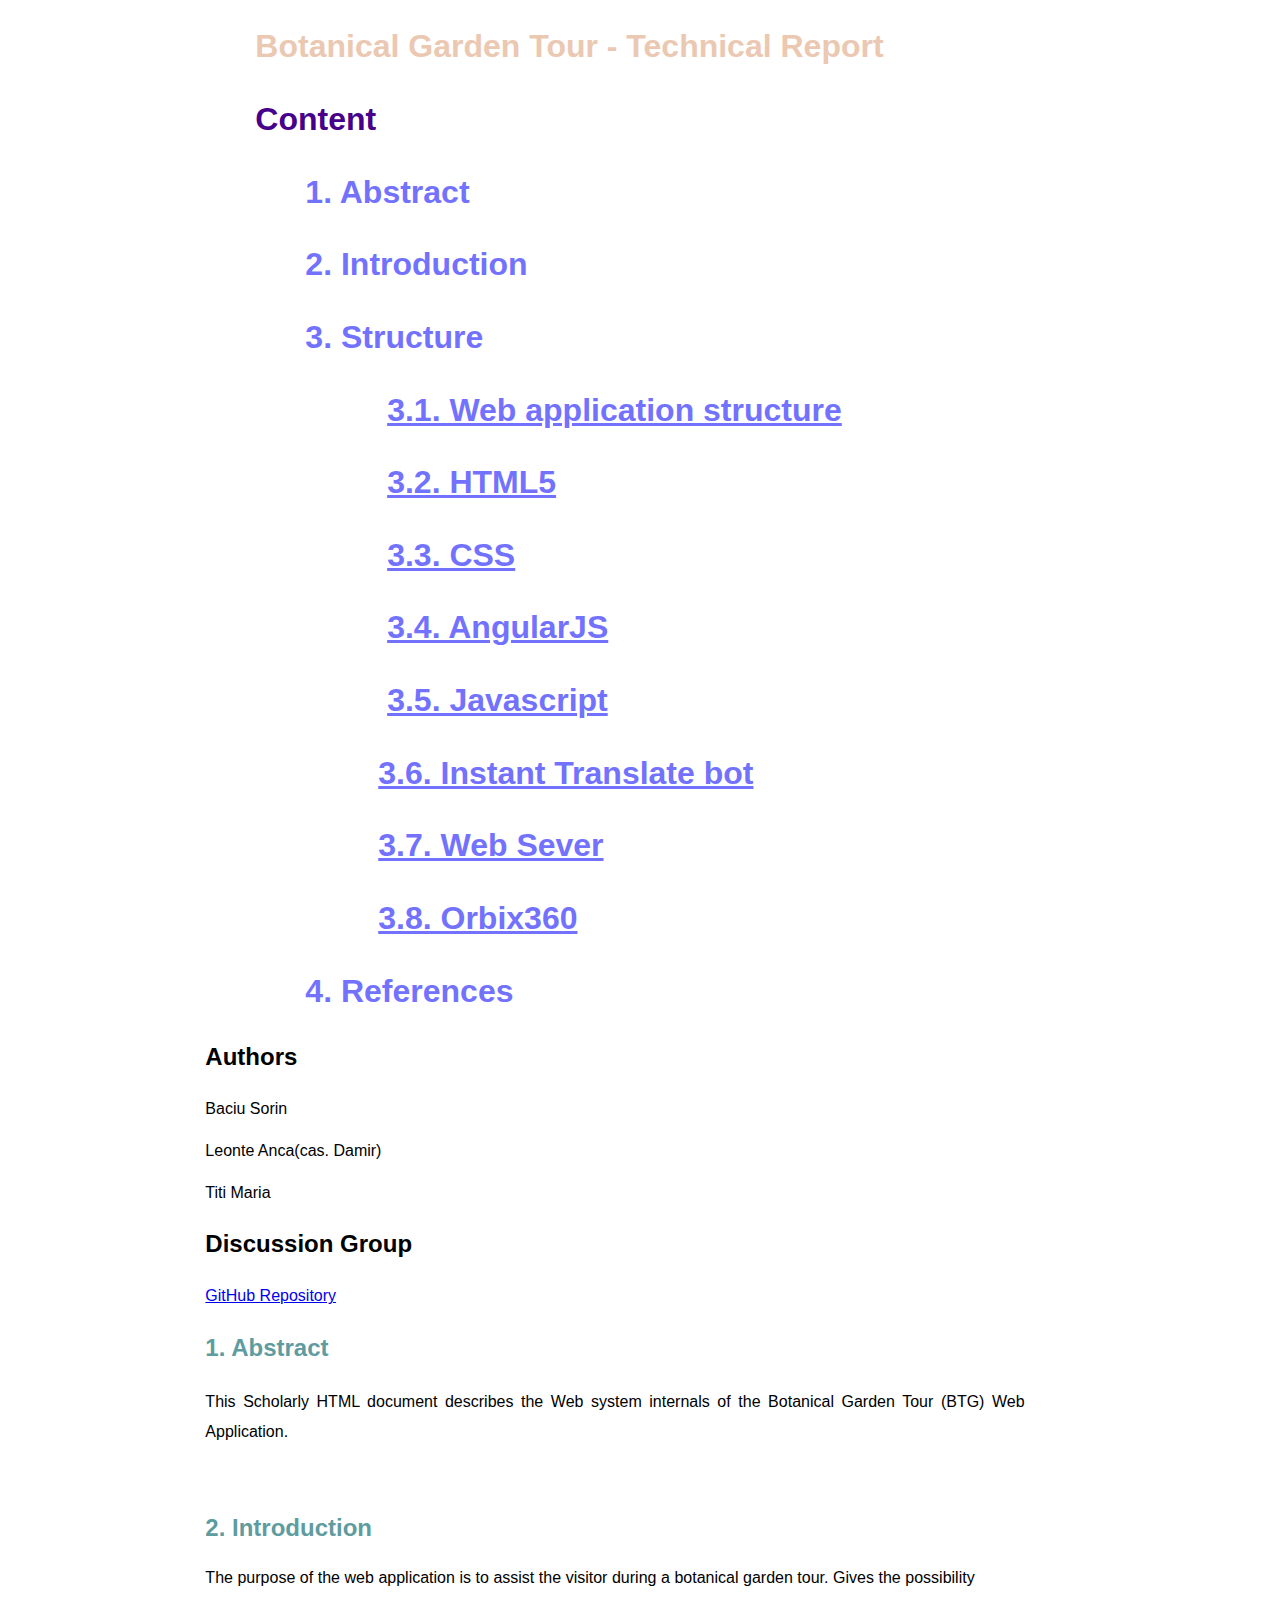
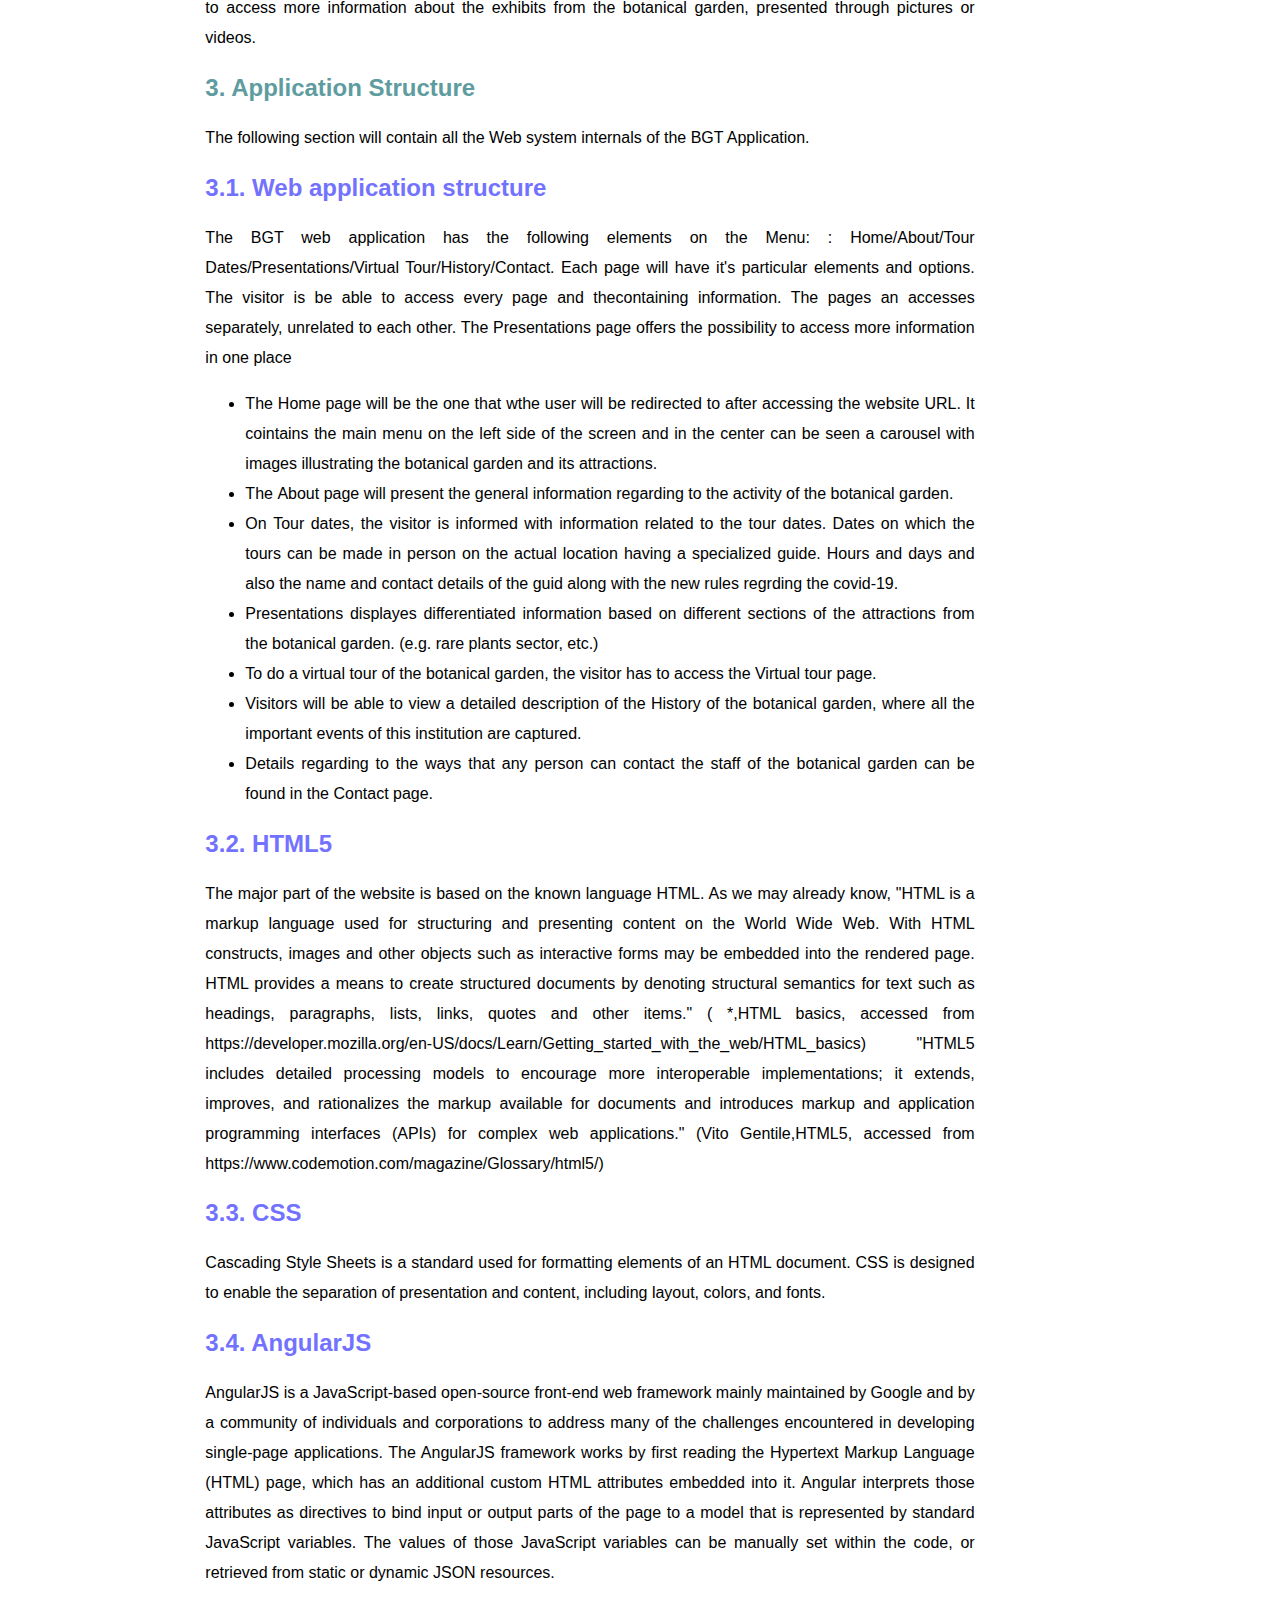
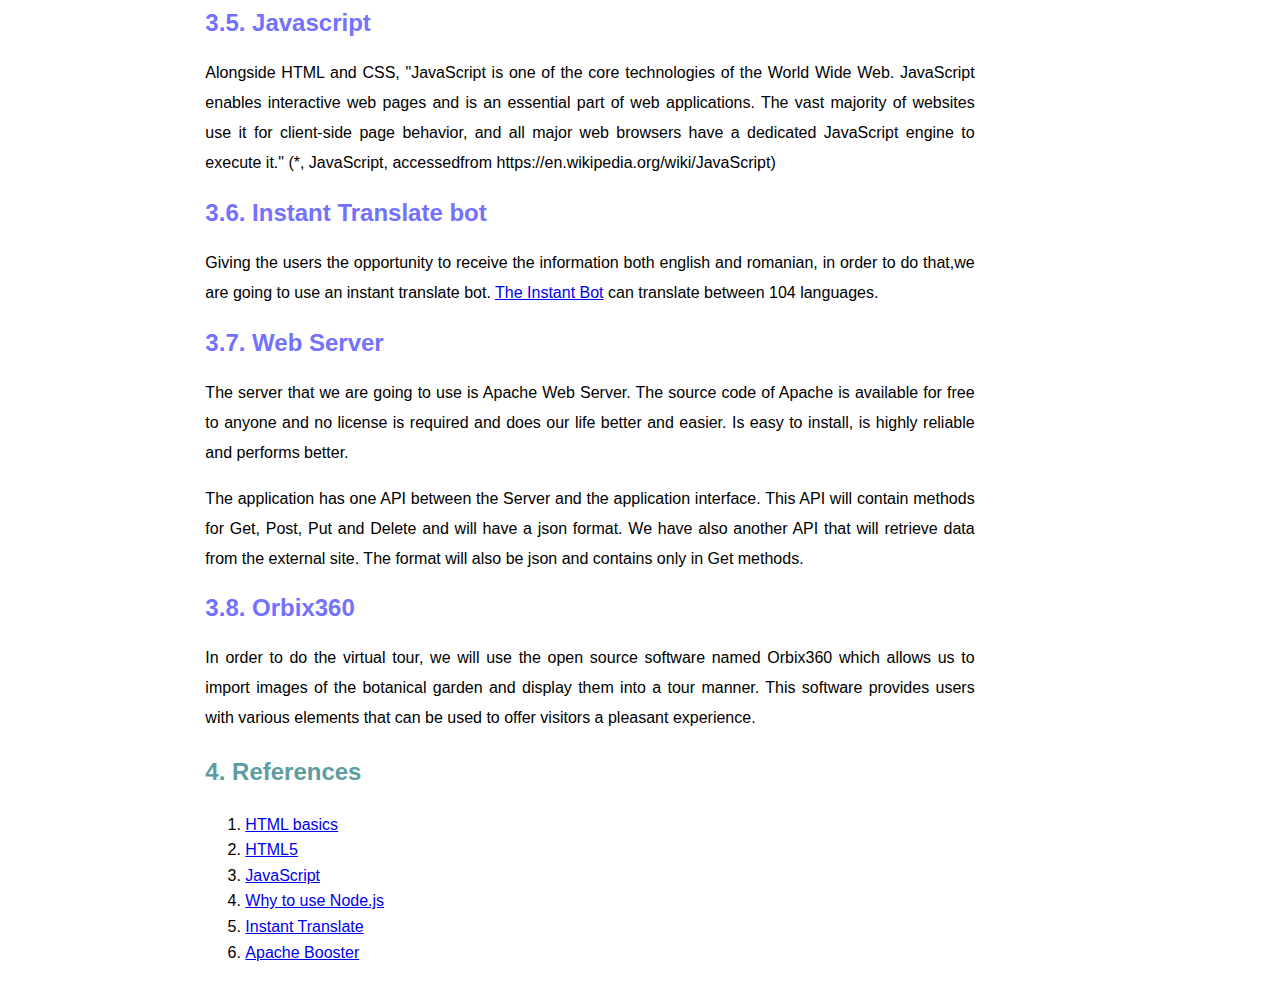
==== commit 48884462: "Update Technical report.html" ====
--- a/Scholarly HTML/Technical report.html
+++ b/Scholarly HTML/Technical report.html
@@ -14,7 +14,7 @@
     max-width: 23cm;
     margin: auto;
     line-height: 1.6;
-    font-weight: 300;
+    font-weight: 200;
     font-family: Lucida Sans Unicode, sans-serif;
     text-align: justify;
   }
@@ -22,7 +22,7 @@
 
 <body>
 
-<h1 style="color: #ebc8b2; margin-left:50px">Botanical Garden Tour Technical Report</h1>
+<h1 style="color: #ebc8b2; margin-left:50px">Botanical Garden Tour - Technical Report</h1>
   <section>
     <h1 style="color: #46008B; margin-left:50px">Content</h1>
     <h1><a href="#abstract" style="color: #7272FE; margin-left:100px; text-decoration: none">1. Abstract</a></h1>
